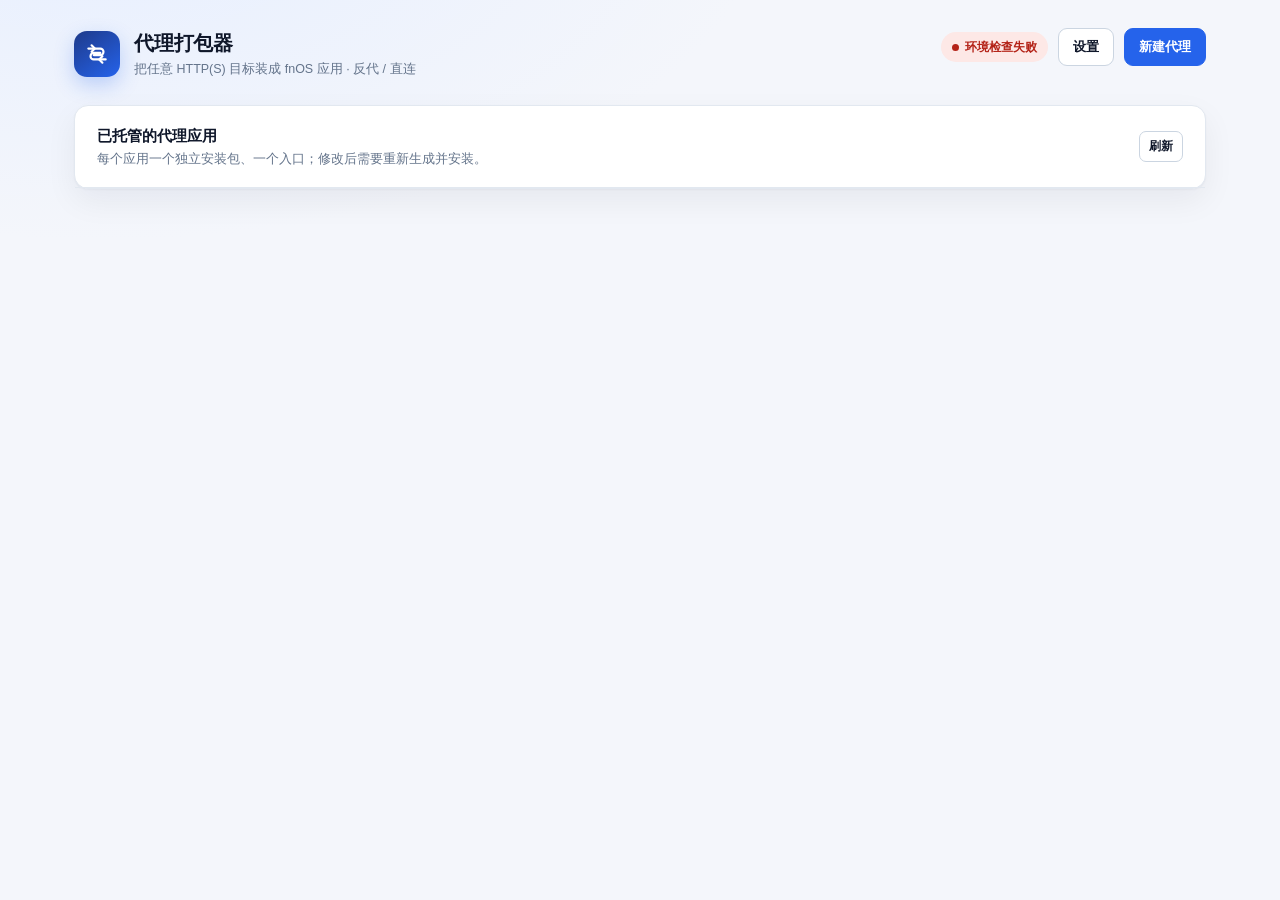
==== internal/manager/web/index.html @ 4d500174 "Add per-target icon upload to the manager" ====
<!doctype html>
<html lang="zh-CN">
<head>
<meta charset="utf-8">
<meta name="viewport" content="width=device-width, initial-scale=1">
<meta name="csrf-token" content="{{CSRF}}">
<title>代理打包器 · fnOS</title>
<link rel="stylesheet" href="style.css">
</head>
<body>
<div class="shell">
  <header class="topbar">
    <div class="brand">
      <div class="brand-mark" aria-hidden="true">
        <svg viewBox="0 0 24 24" fill="none" stroke="currentColor" stroke-width="2" stroke-linecap="round" stroke-linejoin="round"><path d="M4 7h11a3 3 0 0 1 0 6H9"/><path d="m7 4 3 3-3 3"/><path d="M20 17H9a3 3 0 0 1 0-6h6"/><path d="m17 14-3 3 3 3"/></svg>
      </div>
      <div>
        <h1>代理打包器</h1>
        <p>把任意 HTTP(S) 目标装成 fnOS 应用 · 反代 / 直连</p>
      </div>
    </div>
    <div class="top-actions">
      <span id="cliPill" class="pill neutral"><span class="dot"></span><span id="cliText">检查环境…</span></span>
      <button id="settingsBtn" class="btn" type="button">设置</button>
      <button id="newBtn" class="btn primary">新建代理</button>
    </div>
  </header>

  <section id="listView">
    <div id="netBanner" class="net-banner" style="display:none"></div>
    <div class="panel">
      <div class="panel-head">
        <div>
          <h2>已托管的代理应用</h2>
          <p>每个应用一个独立安装包、一个入口；修改后需要重新生成并安装。</p>
        </div>
        <button id="refreshBtn" class="btn sm" type="button">刷新</button>
      </div>
      <div id="listBody"></div>
    </div>
    <div id="unmanagedWrap" style="margin-top:18px"></div>
  </section>

  <section id="wizardView" style="display:none">
    <div class="wizard-head">
      <button id="wizardBackBtn" class="btn sm ghost" type="button">← 返回列表</button>
      <div>
        <h2 id="wizardTitle">新建代理</h2>
        <p id="wizardSub">填一个 ip:port，生成并安装一个独立的代理应用。</p>
      </div>
    </div>
    <div class="panel wizard">
      <aside class="steps" id="stepRail">
        <div class="step active" data-step="1"><span class="num">1</span><div><div class="label">目标</div><div class="hint">要代理的地址</div></div></div>
        <div class="step" data-step="2"><span class="num">2</span><div><div class="label">应用信息</div><div class="hint">名称与标识</div></div></div>
        <div class="step" data-step="3"><span class="num">3</span><div><div class="label">入口与高级</div><div class="hint">模式与访问</div></div></div>
        <div class="step" data-step="4"><span class="num">4</span><div><div class="label">确认与生成</div><div class="hint">打包并安装</div></div></div>
      </aside>
      <div class="wizard-body">
        <div id="wzStep1">
          <h2>先填目标地址</h2>
          <p class="lede">只接受 origin，例如 <span class="mono">http://192.168.1.10:8123</span>。不要带路径、查询串或片段。</p>
          <div class="field">
            <label for="target_url">目标地址</label>
            <div class="row">
              <input id="target_url" class="input mono" placeholder="http://192.168.1.10:8123" autocomplete="off" spellcheck="false">
              <button id="testBtn" class="btn" type="button">测试连通</button>
            </div>
            <div id="targetHelp" class="help">省略协议时按 http 处理；省略端口时按 80/443 处理。</div>
            <div id="targetError" class="error"></div>
            <div id="testResult"></div>
          </div>
        </div>

        <div id="wzStep2" style="display:none">
          <h2>给这个应用起个名字</h2>
          <p class="lede">显示名称出现在飞牛桌面；appname 是安装目录与入口 ID 的根，首次安装后不可更改。</p>
          <div class="grid-2">
            <div class="field">
              <label for="display_name">显示名称</label>
              <input id="display_name" class="input" maxlength="32" placeholder="家里的 Home Assistant">
              <div id="displayError" class="error"></div>
            </div>
            <div class="field">
              <label for="appname">应用标识 appname</label>
              <div class="row">
                <input id="appname" class="input mono" maxlength="32" placeholder="proxy.home.9f3a" autocomplete="off" spellcheck="false">
                <button id="checkNameBtn" class="btn" type="button">检查</button>
              </div>
              <div id="appnameMsg" class="help">3–32 位，字母或数字开头，可用 . _ -；前缀/后缀可在右上角“设置”里统一配置。</div>
            </div>
          </div>
          <div class="field">
            <label for="description">描述</label>
            <textarea id="description" class="textarea" rows="2" maxlength="120" placeholder="通过代理访问 http://192.168.1.10:8123"></textarea>
            <div id="descError" class="error"></div>
          </div>
          <div class="field">
            <label>应用图标</label>
            <div class="icon-row">
              <img id="iconPreview" class="icon-preview" alt="图标预览">
              <div class="icon-actions">
                <input id="iconFile" type="file" accept="image/png,image/jpeg" hidden>
                <button id="iconPick" class="btn sm" type="button">选择图片</button>
                <button id="iconReset" class="btn sm ghost" type="button">恢复默认</button>
                <div class="help">PNG/JPEG，建议正方形 256×256 以上，最大 2MB；保存时自动裁成 256 与 64 两档。</div>
                <div id="iconError" class="error"></div>
              </div>
            </div>
          </div>
          <details>
            <summary class="muted" style="cursor:pointer;font-size:12.5px">高级：版本号</summary>
            <div class="field" style="margin-top:12px;max-width:240px">
              <label for="version">版本</label>
              <input id="version" class="input mono" value="1.0.0">
              <div class="help">默认 1.0.0，不自动递增；同版本可重装。</div>
            </div>
          </details>
        </div>

        <div id="wzStep3" style="display:none">
          <h2>入口与访问方式</h2>
          <p class="lede">反代会把目标整站搬到飞牛入口下；直连只做一次 302，后续由浏览器直接访问目标。</p>
          <div class="field">
            <label>代理模式</label>
            <div class="mode-cards">
              <button class="mode-card sel" data-mode="reverse" type="button"><div class="t">反向代理 <span class="pill info" style="font-size:10px">推荐</span></div><div class="d">浏览器只和飞牛通信，目标不出网；支持 Basic Auth、目标拦截。</div></button>
              <button class="mode-card" data-mode="direct" type="button"><div class="t">直连跳转</div><div class="d">入口返回 302，浏览器直接访问目标；不经过 NAS 出站，不支持认证。</div></button>
            </div>
          </div>
          <div class="grid-2">
            <div class="field">
              <label for="entry_title">入口标题</label>
              <input id="entry_title" class="input" maxlength="32" placeholder="默认同显示名称">
            </div>
            <div class="field">
              <label for="install_volume">安装卷</label>
              <select id="install_volume" class="select"></select>
            </div>
          </div>
          <div class="grid-2">
            <div class="field">
              <label for="ui_type">打开方式</label>
              <select id="ui_type" class="select">
                <option value="url">新标签页 / 外部浏览器</option>
                <option value="iframe">桌面窗口内嵌</option>
              </select>
              <div class="help">反代入口是独立 origin；内嵌可能受目标站 CSP/X-Frame-Options 限制。</div>
            </div>
            <div class="field">
              <label>可见性</label>
              <label class="check"><input id="all_users" type="checkbox"><span><span class="t">所有用户可见</span><span class="d">只控制桌面图标，不是鉴权。</span></span></label>
            </div>
          </div>
          <div class="field" id="reverseOnly1">
            <label>连接与访问控制</label>
            <div class="grid-2">
              <label class="check"><input id="skip_tls_verify" type="checkbox"><span><span class="t">跳过 HTTPS 证书校验</span><span class="d">只对自签目标有效。</span></span></label>
              <label class="check"><input id="allow_loopback" type="checkbox"><span><span class="t">允许本机目标</span><span class="d">仅放行 127.0.0.1 / ::1，仍拒绝管理端口。</span></span></label>
            </div>
          </div>
          <div class="field" id="reverseOnly2">
            <label class="check" style="margin-bottom:10px"><input id="auth_on" type="checkbox"><span><span class="t">启用 HTTP Basic Auth</span><span class="d">仅反代模式；口令只存 bcrypt 哈希。</span></span></label>
            <div id="authFields" class="grid-2" style="display:none">
              <input id="auth_user" class="input" placeholder="用户名" autocomplete="off">
              <input id="auth_pass" class="input" type="password" placeholder="口令（8–72 字节，留空表示不改）" autocomplete="new-password">
            </div>
          </div>
          <label class="check"><input id="no_display" type="checkbox"><span><span class="t">不在桌面显示</span><span class="d">仍可通过入口 URL 访问。</span></span></label>
        </div>

        <div id="wzStep4" style="display:none">
          <h2>确认并生成</h2>
          <p class="lede">生成后会调用应用中心安装；升级会先卸载旧版本，失败时尽量回滚到上一版。</p>
          <dl class="summary" id="summary"></dl>
          <div id="applyBox" style="display:none">
            <div class="progress">
              <div class="progress-steps" id="progressSteps">
                <div class="pstep" data-p="validate"><span class="ic">1</span><span>校验配置</span></div>
                <div class="pstep" data-p="build"><span class="ic">2</span><span>生成安装包</span></div>
                <div class="pstep" data-p="install"><span class="ic">3</span><span>安装到应用中心</span></div>
                <div class="pstep" data-p="start"><span class="ic">4</span><span>启动并等待 running</span></div>
                <div class="pstep" data-p="done"><span class="ic">5</span><span>完成</span></div>
              </div>
            </div>
            <div id="applyAlert"></div>
            <div id="applyLinks" style="margin-top:12px"></div>
          </div>
        </div>

        <div class="wizard-foot">
          <button id="backBtn" class="btn" type="button" style="visibility:hidden">上一步</button>
          <div style="display:flex;gap:8px">
            <button id="cancelBtn" class="btn ghost" type="button">取消</button>
            <button id="nextBtn" class="btn primary" type="button">下一步</button>
          </div>
        </div>
      </div>
    </div>
  </section>
</div>
<div id="modalRoot"></div>
<div id="toastWrap" class="toast-wrap"></div>
<script src="app.js"></script>
</body>
</html>
---- internal/manager/web/style.css ----
:root {
  --bg: #f4f6fb;
  --surface: #ffffff;
  --surface-2: #f8fafc;
  --line: #e2e8f0;
  --line-strong: #cbd5e1;
  --text: #0f172a;
  --muted: #64748b;
  --faint: #94a3b8;
  --brand: #1e3a8a;
  --brand-2: #2563eb;
  --brand-soft: #e8efff;
  --ok: #0f766e;
  --ok-soft: #d9f5ef;
  --warn: #a16207;
  --warn-soft: #fdf3d8;
  --bad: #b42318;
  --bad-soft: #fde8e6;
  --info: #1d4ed8;
  --radius: 14px;
  --shadow: 0 1px 2px rgba(15, 23, 42, .04), 0 12px 32px rgba(15, 23, 42, .06);
}

* { box-sizing: border-box; }
html, body { margin: 0; padding: 0; }
body {
  font-family: -apple-system, BlinkMacSystemFont, "Segoe UI", "PingFang SC", "Hiragino Sans GB", "Microsoft YaHei", sans-serif;
  background: radial-gradient(1200px 600px at 8% -10%, #e7efff 0%, transparent 55%), var(--bg);
  color: var(--text);
  font-size: 14px;
  line-height: 1.55;
  min-height: 100vh;
}
a { color: var(--brand-2); text-decoration: none; }
a:hover { text-decoration: underline; }
button, input, select, textarea { font: inherit; color: inherit; }
button { cursor: pointer; }
code, .mono { font-family: ui-monospace, SFMono-Regular, Menlo, Consolas, monospace; }

.shell { max-width: 1180px; margin: 0 auto; padding: 28px 24px 64px; }
.topbar { display: flex; align-items: flex-start; justify-content: space-between; gap: 20px; margin-bottom: 26px; }
.brand { display: flex; gap: 14px; align-items: center; }
.brand-mark {
  width: 46px; height: 46px; border-radius: 13px;
  background: linear-gradient(145deg, #1e3a8a, #2563eb);
  color: #fff; display: grid; place-items: center;
  box-shadow: 0 8px 20px rgba(37, 99, 235, .25);
}
.brand-mark svg { width: 26px; height: 26px; }
.brand h1 { font-size: 20px; margin: 0; letter-spacing: -.01em; }
.brand p { margin: 1px 0 0; color: var(--muted); font-size: 12.5px; }
.top-actions { display: flex; align-items: center; gap: 10px; }

.pill { display: inline-flex; align-items: center; gap: 6px; padding: 5px 10px; border-radius: 999px; font-size: 12px; font-weight: 600; border: 1px solid transparent; white-space: nowrap; }
.pill .dot { width: 7px; height: 7px; border-radius: 50%; background: currentColor; }
.pill.ok { color: var(--ok); background: var(--ok-soft); }
.pill.warn { color: var(--warn); background: var(--warn-soft); }
.pill.bad { color: var(--bad); background: var(--bad-soft); }
.pill.neutral { color: var(--muted); background: #eef2f7; }
.pill.info { color: var(--info); background: var(--brand-soft); }

.net-banner { margin-bottom: 14px; padding: 11px 14px; border-radius: 11px; border: 1px solid #f0d58a; background: var(--warn-soft); color: #7a4d05; font-size: 13px; }
.wizard-head { display: flex; align-items: flex-start; gap: 16px; margin-bottom: 16px; }
.wizard-head .btn { flex: 0 0 auto; }
.wizard-head h2 { margin: 0; font-size: 19px; letter-spacing: -.01em; }
.wizard-head p { margin: 2px 0 0; color: var(--muted); font-size: 12.5px; }
.entry-link { color: var(--brand-2); }

.panel { background: var(--surface); border: 1px solid var(--line); border-radius: var(--radius); box-shadow: var(--shadow); }
.panel-pad { padding: 22px; }
.panel-head { display: flex; align-items: center; justify-content: space-between; gap: 16px; padding: 18px 22px; border-bottom: 1px solid var(--line); }
.panel-head h2 { margin: 0; font-size: 15px; }
.panel-head p { margin: 2px 0 0; color: var(--muted); font-size: 12.5px; }

.btn { display: inline-flex; align-items: center; justify-content: center; gap: 7px; border: 1px solid var(--line-strong); background: var(--surface); color: var(--text); padding: 8px 14px; border-radius: 9px; font-weight: 600; font-size: 13px; transition: .15s ease; }
.btn:hover { border-color: #94a3b8; background: var(--surface-2); }
.btn:disabled { opacity: .5; cursor: not-allowed; }
.btn.primary { background: var(--brand-2); border-color: var(--brand-2); color: #fff; }
.btn.primary:hover { background: #1d4ed8; border-color: #1d4ed8; }
.btn.ghost { border-color: transparent; background: transparent; color: var(--brand-2); }
.btn.ghost:hover { background: var(--brand-soft); }
.btn.danger { color: var(--bad); border-color: #f1c7c3; }
.btn.danger:hover { background: var(--bad-soft); }
.btn.sm { padding: 5px 9px; font-size: 12px; border-radius: 7px; }
.btn svg { width: 15px; height: 15px; }

.empty { padding: 56px 24px; text-align: center; color: var(--muted); }
.empty .big { font-size: 15px; color: var(--text); font-weight: 600; margin-bottom: 6px; }

table { width: 100%; border-collapse: collapse; }
th, td { text-align: left; padding: 12px 14px; border-bottom: 1px solid var(--line); vertical-align: middle; }
th { color: var(--muted); font-size: 11.5px; font-weight: 700; letter-spacing: .04em; text-transform: uppercase; background: var(--surface-2); }
tbody tr:last-child td { border-bottom: 0; }
tbody tr:hover { background: #fbfdff; }
.app-cell .name { font-weight: 650; }
.app-cell .id { color: var(--muted); font-size: 12px; margin-top: 1px; }
.target-cell { max-width: 260px; }
.target-cell .mono { font-size: 12.5px; word-break: break-all; }
.row-actions { display: flex; gap: 4px; flex-wrap: wrap; justify-content: flex-end; }
.muted { color: var(--muted); }
.faint { color: var(--faint); }
.nowrap { white-space: nowrap; }

.wizard { display: grid; grid-template-columns: 250px 1fr; min-height: 560px; }
.steps { border-right: 1px solid var(--line); padding: 20px 14px; background: var(--surface-2); border-radius: var(--radius) 0 0 var(--radius); }
.step { display: flex; gap: 11px; padding: 11px 10px; border-radius: 10px; color: var(--muted); }
.step + .step { margin-top: 2px; }
.step .num { width: 25px; height: 25px; border-radius: 50%; display: grid; place-items: center; border: 1px solid var(--line-strong); font-size: 12px; font-weight: 700; background: var(--surface); flex: 0 0 auto; }
.step .label { font-weight: 600; font-size: 13px; }
.step .hint { font-size: 11.5px; color: var(--faint); margin-top: 1px; }
.step.active { background: var(--brand-soft); color: var(--brand); }
.step.active .num { background: var(--brand-2); color: #fff; border-color: var(--brand-2); }
.step.done .num { background: var(--ok-soft); color: var(--ok); border-color: #b6e5dd; }
.wizard-body { padding: 26px 30px; display: flex; flex-direction: column; }
.wizard-body h2 { margin: 0 0 4px; font-size: 18px; letter-spacing: -.01em; }
.wizard-body .lede { color: var(--muted); margin: 0 0 22px; }
.wizard-foot { margin-top: auto; padding-top: 22px; display: flex; align-items: center; justify-content: space-between; gap: 12px; border-top: 1px solid var(--line); }

.field { margin-bottom: 17px; }
.field label { display: block; font-weight: 600; font-size: 12.5px; margin-bottom: 6px; }
.field .help { color: var(--muted); font-size: 12px; margin-top: 5px; }
.field .error { color: var(--bad); font-size: 12px; margin-top: 5px; min-height: 0; }
.input, .select, .textarea {
  width: 100%; border: 1px solid var(--line-strong); border-radius: 9px;
  background: var(--surface); padding: 9px 11px; outline: none; transition: .15s;
}
.input:focus, .select:focus, .textarea:focus { border-color: var(--brand-2); box-shadow: 0 0 0 3px rgba(37, 99, 235, .12); }
.input.invalid { border-color: var(--bad); }
.input:disabled { background: #f1f5f9; color: var(--muted); }
.row { display: flex; gap: 10px; align-items: stretch; }
.row > .input { flex: 1; }
.grid-2 { display: grid; grid-template-columns: 1fr 1fr; gap: 0 18px; }
.check { display: flex; align-items: flex-start; gap: 9px; padding: 10px 12px; border: 1px solid var(--line); border-radius: 10px; background: var(--surface); }
.check input { margin-top: 2px; }
.check .t { font-weight: 600; font-size: 13px; }
.check .d { color: var(--muted); font-size: 12px; }

.icon-row { display: flex; gap: 14px; align-items: flex-start; }
.icon-preview { width: 64px; height: 64px; border-radius: 14px; border: 1px solid var(--line-strong); object-fit: cover; background: var(--surface-2); flex: 0 0 auto; }
.icon-actions { display: flex; flex-direction: column; align-items: flex-start; gap: 6px; }
.icon-actions .btn + .btn { margin-left: 0; }
.icon-actions .help { margin-top: 0; }

.mode-cards { display: grid; grid-template-columns: 1fr 1fr; gap: 12px; }
.mode-card { text-align: left; border: 1px solid var(--line-strong); background: var(--surface); border-radius: 11px; padding: 13px 14px; }
.mode-card .t { font-weight: 700; display: flex; align-items: center; gap: 7px; }
.mode-card .d { color: var(--muted); font-size: 12px; margin-top: 4px; }
.mode-card.sel { border-color: var(--brand-2); background: var(--brand-soft); box-shadow: 0 0 0 1px var(--brand-2) inset; }
.mode-card.sel .t { color: var(--brand); }

.summary { display: grid; grid-template-columns: 150px 1fr; gap: 9px 16px; border: 1px solid var(--line); border-radius: 12px; padding: 16px 18px; background: var(--surface-2); }
.summary dt { color: var(--muted); font-size: 12.5px; }
.summary dd { margin: 0; font-size: 13px; word-break: break-all; }

.progress { margin-top: 18px; border: 1px solid var(--line); border-radius: 12px; padding: 14px 16px; }
.progress-steps { display: grid; gap: 8px; }
.pstep { display: flex; align-items: center; gap: 9px; color: var(--faint); font-size: 13px; }
.pstep .ic { width: 18px; height: 18px; border-radius: 50%; border: 1px solid var(--line-strong); display: grid; place-items: center; font-size: 10px; }
.pstep.active { color: var(--brand); font-weight: 600; }
.pstep.active .ic { border-color: var(--brand-2); background: var(--brand-2); color: #fff; }
.pstep.done { color: var(--ok); }
.pstep.done .ic { border-color: #b6e5dd; background: var(--ok-soft); color: var(--ok); }
.pstep.fail { color: var(--bad); }
.pstep.fail .ic { border-color: #f1c7c3; background: var(--bad-soft); color: var(--bad); }
.alert { border-radius: 10px; padding: 11px 13px; font-size: 13px; margin-top: 12px; }
.alert.err { background: var(--bad-soft); color: #7a1a13; border: 1px solid #f1c7c3; }
.alert.ok { background: var(--ok-soft); color: #0b4f49; border: 1px solid #b6e5dd; }
.alert.info { background: var(--brand-soft); color: #1e3a8a; border: 1px solid #c7d7ff; }
.alert.warn { background: var(--warn-soft); color: #7a4d05; border: 1px solid #f0d58a; }

.modal-back { position: fixed; inset: 0; background: rgba(15, 23, 42, .45); display: grid; place-items: center; padding: 24px; z-index: 50; }
.modal { background: var(--surface); border-radius: 15px; width: min(720px, 100%); max-height: 86vh; overflow: auto; box-shadow: 0 24px 64px rgba(15, 23, 42, .25); }
.modal-head { display: flex; align-items: center; justify-content: space-between; padding: 16px 20px; border-bottom: 1px solid var(--line); position: sticky; top: 0; background: var(--surface); }
.modal-head h3 { margin: 0; font-size: 15px; }
.modal-body { padding: 18px 20px; }
.modal-foot { padding: 14px 20px; border-top: 1px solid var(--line); display: flex; justify-content: flex-end; gap: 8px; }
pre.log { margin: 0; background: #0b1220; color: #cbd5e1; padding: 14px; border-radius: 10px; font-size: 12px; line-height: 1.55; max-height: 50vh; overflow: auto; white-space: pre-wrap; word-break: break-all; }

.toast-wrap { position: fixed; right: 20px; bottom: 20px; display: grid; gap: 8px; z-index: 100; }
.toast { background: #0f172a; color: #fff; padding: 10px 14px; border-radius: 9px; font-size: 13px; box-shadow: 0 10px 28px rgba(15, 23, 42, .3); animation: pop .18s ease; max-width: 360px; }
.toast.err { background: #7a1a13; }
@keyframes pop { from { opacity: 0; transform: translateY(6px); } }

.spin { width: 14px; height: 14px; border: 2px solid currentColor; border-right-color: transparent; border-radius: 50%; animation: sp .7s linear infinite; display: inline-block; }
@keyframes sp { to { transform: rotate(360deg); } }

@media (max-width: 860px) {
  .wizard { grid-template-columns: 1fr; }
  .steps { display: flex; overflow-x: auto; border-right: 0; border-bottom: 1px solid var(--line); border-radius: var(--radius) var(--radius) 0 0; padding: 10px; }
  .step { min-width: 150px; }
  .grid-2, .mode-cards { grid-template-columns: 1fr; }
  .shell { padding: 18px 14px 48px; }
  .topbar { flex-direction: column; }
  table { display: block; overflow-x: auto; }
}
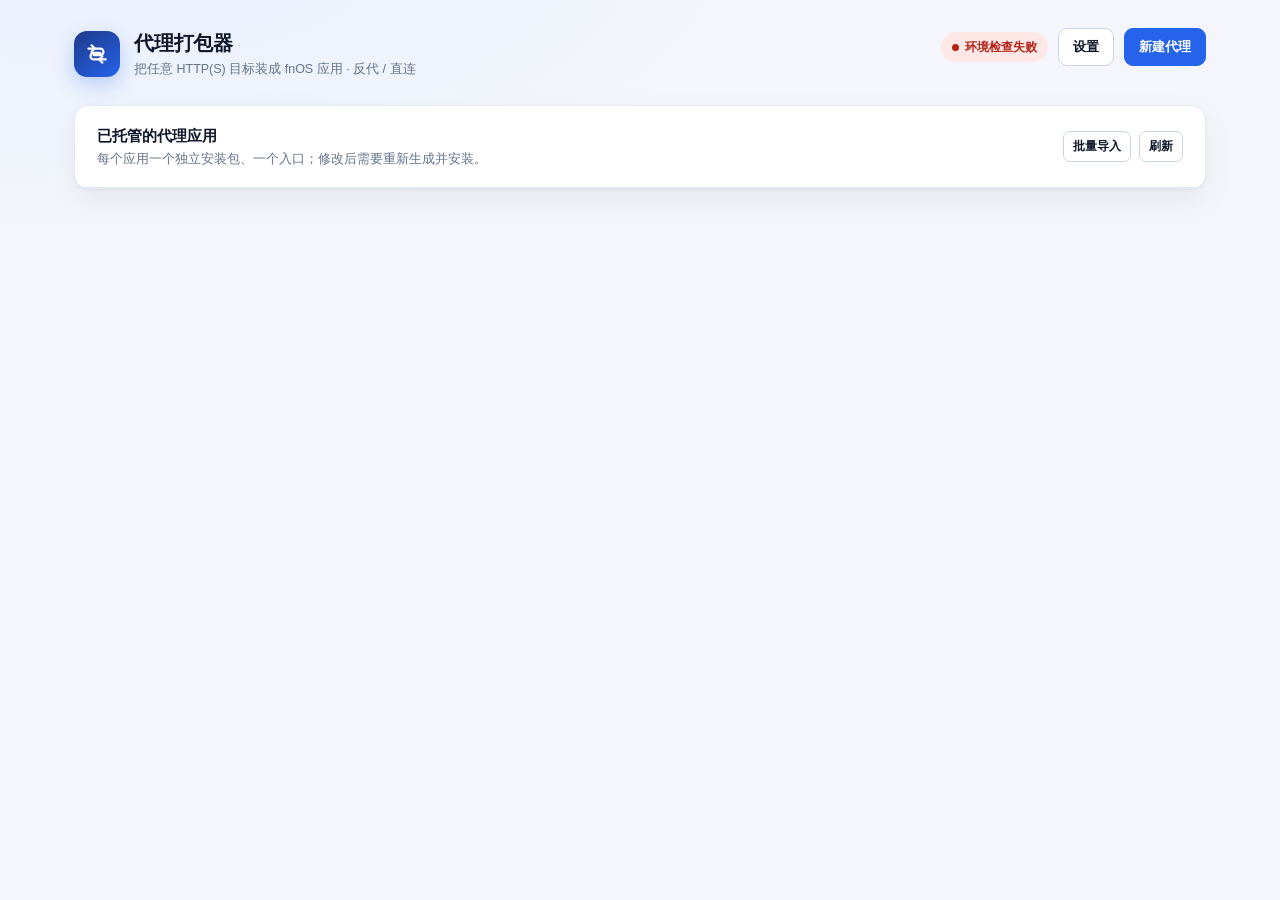
==== commit c134c78e: "Add bulk import of targets with preview and batch install" ====
--- a/internal/manager/web/index.html
+++ b/internal/manager/web/index.html
@@ -34,7 +34,10 @@
           <h2>已托管的代理应用</h2>
           <p>每个应用一个独立安装包、一个入口；修改后需要重新生成并安装。</p>
         </div>
-        <button id="refreshBtn" class="btn sm" type="button">刷新</button>
+        <div style="display:flex;gap:8px">
+          <button id="importBtn" class="btn sm" type="button">批量导入</button>
+          <button id="refreshBtn" class="btn sm" type="button">刷新</button>
+        </div>
       </div>
       <div id="listBody"></div>
     </div>
@@ -67,6 +70,7 @@
               <button id="testBtn" class="btn" type="button">测试连通</button>
             </div>
             <div id="targetHelp" class="help">省略协议时按 http 处理；省略端口时按 80/443 处理。</div>
+            <div id="targetNote" class="alert info" style="display:none"></div>
             <div id="targetError" class="error"></div>
             <div id="testResult"></div>
           </div>
@@ -100,10 +104,12 @@
             <div class="icon-row">
               <img id="iconPreview" class="icon-preview" alt="图标预览">
               <div class="icon-actions">
-                <input id="iconFile" type="file" accept="image/png,image/jpeg" hidden>
+                <input id="iconFile" type="file" accept="image/png,image/jpeg,image/webp,image/bmp,image/gif,image/x-icon,image/vnd.microsoft.icon,.ico,.webp,.bmp" hidden>
                 <button id="iconPick" class="btn sm" type="button">选择图片</button>
+                <button id="iconFetch" class="btn sm" type="button">从站点获取</button>
+                <button id="iconLibrary" class="btn sm" type="button">从图标库获取</button>
                 <button id="iconReset" class="btn sm ghost" type="button">恢复默认</button>
-                <div class="help">PNG/JPEG，建议正方形 256×256 以上，最大 2MB；保存时自动裁成 256 与 64 两档。</div>
+                <div class="help">PNG/JPEG/WebP/BMP/GIF/ICO，统一转成 PNG；建议正方形 256×256 以上，最大 2MB。“从站点获取”会先读目标的 web app manifest 图标，再读页面图标声明，最后回退 /favicon.ico；站点图标太小时可试“从图标库获取”（按显示名称查 dashboard-icons）。保存时自动裁成 256 与 64 两档。</div>
                 <div id="iconError" class="error"></div>
               </div>
             </div>
@@ -157,6 +163,11 @@
             <div class="grid-2">
               <label class="check"><input id="skip_tls_verify" type="checkbox"><span><span class="t">跳过 HTTPS 证书校验</span><span class="d">只对自签目标有效。</span></span></label>
               <label class="check"><input id="allow_loopback" type="checkbox"><span><span class="t">允许本机目标</span><span class="d">仅放行 127.0.0.1 / ::1，仍拒绝管理端口。</span></span></label>
+            </div>
+            <div class="field" style="margin-top:12px">
+              <label for="dns_server">DNS 服务器</label>
+              <input id="dns_server" class="input mono" placeholder="留空用系统 DNS，例如 223.5.5.5">
+              <div class="help">目标域名由这一台解析器查询；只在反代模式生效。系统 DNS 不可用时填一个可达的 IP。</div>
             </div>
           </div>
           <div class="field" id="reverseOnly2">
@@ -203,4 +214,4 @@
 <div id="toastWrap" class="toast-wrap"></div>
 <script src="app.js"></script>
 </body>
-</html>
+</html>
--- a/internal/manager/web/style.css
+++ b/internal/manager/web/style.css
@@ -111,6 +111,7 @@
 .step.active { background: var(--brand-soft); color: var(--brand); }
 .step.active .num { background: var(--brand-2); color: #fff; border-color: var(--brand-2); }
 .step.done .num { background: var(--ok-soft); color: var(--ok); border-color: #b6e5dd; }
+.step.done, .step.active { cursor: pointer; }
 .wizard-body { padding: 26px 30px; display: flex; flex-direction: column; }
 .wizard-body h2 { margin: 0 0 4px; font-size: 18px; letter-spacing: -.01em; }
 .wizard-body .lede { color: var(--muted); margin: 0 0 22px; }
@@ -167,6 +168,7 @@
 .alert.ok { background: var(--ok-soft); color: #0b4f49; border: 1px solid #b6e5dd; }
 .alert.info { background: var(--brand-soft); color: #1e3a8a; border: 1px solid #c7d7ff; }
 .alert.warn { background: var(--warn-soft); color: #7a4d05; border: 1px solid #f0d58a; }
+.alert .detail { margin-top: 6px; font-size: 12px; opacity: .78; word-break: break-all; }
 
 .modal-back { position: fixed; inset: 0; background: rgba(15, 23, 42, .45); display: grid; place-items: center; padding: 24px; z-index: 50; }
 .modal { background: var(--surface); border-radius: 15px; width: min(720px, 100%); max-height: 86vh; overflow: auto; box-shadow: 0 24px 64px rgba(15, 23, 42, .25); }
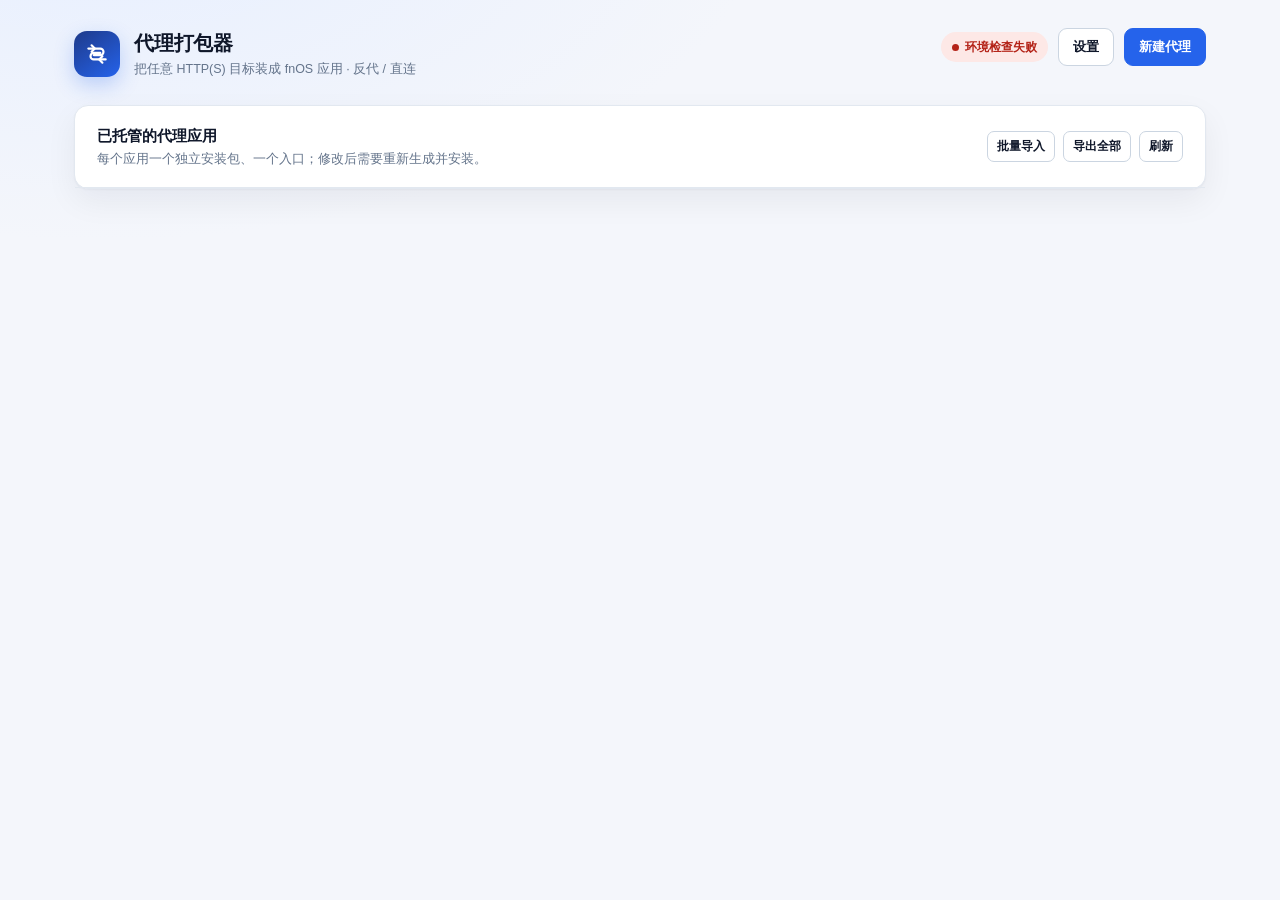
==== commit acebd36f: "Add target export and icon paths on import" ====
--- a/internal/manager/web/index.html
+++ b/internal/manager/web/index.html
@@ -36,6 +36,7 @@
         </div>
         <div style="display:flex;gap:8px">
           <button id="importBtn" class="btn sm" type="button">批量导入</button>
+          <a id="exportBtn" class="btn sm" href="#">导出全部</a>
           <button id="refreshBtn" class="btn sm" type="button">刷新</button>
         </div>
       </div>
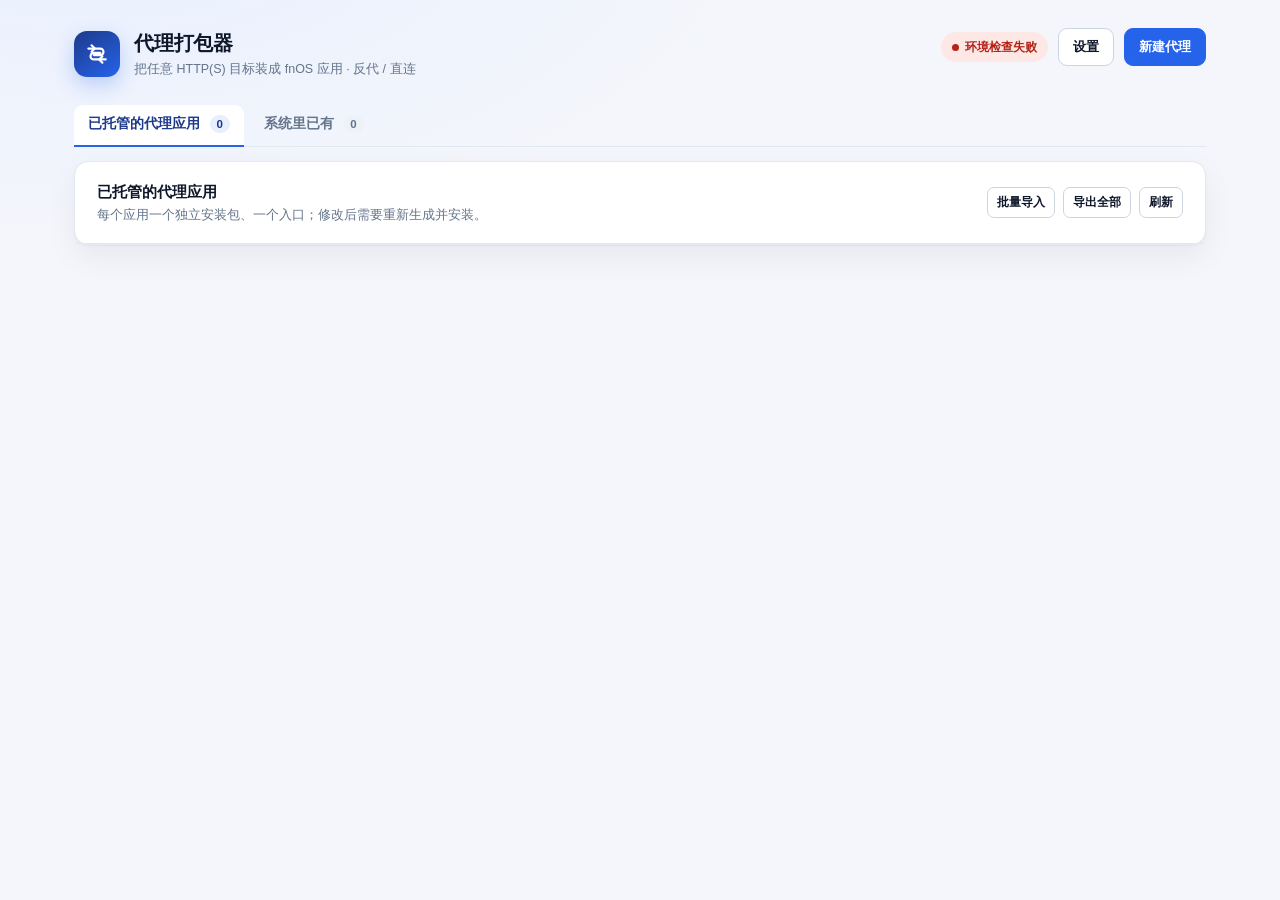
==== commit 727c18a1: "Split the manager list into tabs, add icons, multi-select, and mobile cards" ====
--- a/internal/manager/web/index.html
+++ b/internal/manager/web/index.html
@@ -28,21 +28,40 @@
 
   <section id="listView">
     <div id="netBanner" class="net-banner" style="display:none"></div>
-    <div class="panel">
-      <div class="panel-head">
-        <div>
-          <h2>已托管的代理应用</h2>
-          <p>每个应用一个独立安装包、一个入口；修改后需要重新生成并安装。</p>
-        </div>
-        <div style="display:flex;gap:8px">
-          <button id="importBtn" class="btn sm" type="button">批量导入</button>
-          <a id="exportBtn" class="btn sm" href="#">导出全部</a>
-          <button id="refreshBtn" class="btn sm" type="button">刷新</button>
-        </div>
-      </div>
-      <div id="listBody"></div>
-    </div>
-    <div id="unmanagedWrap" style="margin-top:18px"></div>
+    <div class="tabs" id="listTabs">
+      <button class="tab active" data-ltab="managed" type="button">已托管的代理应用 <span class="count" id="managedCount">0</span></button>
+      <button class="tab" data-ltab="unmanaged" type="button">系统里已有 <span class="count" id="unmanagedCount">0</span></button>
+    </div>
+
+    <div id="tabManaged">
+      <div class="panel">
+        <div class="panel-head">
+          <div>
+            <h2>已托管的代理应用</h2>
+            <p>每个应用一个独立安装包、一个入口；修改后需要重新生成并安装。</p>
+          </div>
+          <div class="head-actions">
+            <button id="importBtn" class="btn sm" type="button">批量导入</button>
+            <a id="exportBtn" class="btn sm" href="#">导出全部</a>
+            <button id="refreshBtn" class="btn sm" type="button">刷新</button>
+          </div>
+        </div>
+        <div id="selectionBar" class="selection-bar" style="display:none"></div>
+        <div id="listBody"></div>
+      </div>
+    </div>
+
+    <div id="tabUnmanaged" style="display:none">
+      <div class="panel">
+        <div class="panel-head">
+          <div>
+            <h2>系统里已有、但不在托管台的应用</h2>
+            <p>只读展示，带它们的真实图标；要接管请用相同 appname 新建，或先在应用中心卸载。</p>
+          </div>
+        </div>
+        <div id="unmanagedBody"></div>
+      </div>
+    </div>
   </section>
 
   <section id="wizardView" style="display:none">
--- a/internal/manager/web/style.css
+++ b/internal/manager/web/style.css
@@ -186,6 +186,27 @@
 .spin { width: 14px; height: 14px; border: 2px solid currentColor; border-right-color: transparent; border-radius: 50%; animation: sp .7s linear infinite; display: inline-block; }
 @keyframes sp { to { transform: rotate(360deg); } }
 
+.tabs { display: flex; gap: 6px; margin: 0 0 14px; border-bottom: 1px solid var(--line); }
+.tab { border: 0; background: transparent; padding: 9px 14px 10px; border-radius: 9px 9px 0 0; color: var(--muted); font-weight: 600; font-size: 13.5px; border-bottom: 2px solid transparent; margin-bottom: -1px; }
+.tab:hover { color: var(--text); background: var(--surface-2); }
+.tab.active { color: var(--brand); border-bottom-color: var(--brand-2); background: var(--surface); }
+.tab .count { display: inline-block; min-width: 20px; padding: 0 6px; margin-left: 6px; border-radius: 999px; background: #eef2f7; color: var(--muted); font-size: 11.5px; font-weight: 700; text-align: center; line-height: 18px; }
+.tab.active .count { background: var(--brand-soft); color: var(--brand); }
+
+.head-actions { display: flex; gap: 8px; flex-wrap: wrap; justify-content: flex-end; }
+.table-wrap { width: 100%; }
+.app-main { display: flex; align-items: center; gap: 11px; min-width: 0; }
+.app-ico { width: 34px; height: 34px; border-radius: 9px; object-fit: cover; background: var(--surface-2); border: 1px solid var(--line); flex: 0 0 auto; }
+.app-main .name { font-weight: 650; }
+.app-main .id { color: var(--muted); font-size: 12px; margin-top: 1px; }
+.sel-col, .sel-cell { width: 34px; padding-right: 0; }
+.sel-col input, .sel-cell input { width: 15px; height: 15px; accent-color: var(--brand-2); cursor: pointer; }
+tbody tr.row-selected { background: #f5f8ff; }
+tbody tr.row-selected:hover { background: #eef4ff; }
+.selection-bar { display: flex; align-items: center; justify-content: space-between; gap: 12px; flex-wrap: wrap; margin: 0; padding: 10px 22px; background: var(--brand-soft); border-bottom: 1px solid #c7d7ff; }
+.selection-bar .sel-info { font-size: 13px; color: var(--brand); }
+.selection-bar .sel-actions { display: flex; gap: 8px; flex-wrap: wrap; }
+
 @media (max-width: 860px) {
   .wizard { grid-template-columns: 1fr; }
   .steps { display: flex; overflow-x: auto; border-right: 0; border-bottom: 1px solid var(--line); border-radius: var(--radius) var(--radius) 0 0; padding: 10px; }
@@ -193,5 +214,46 @@
   .grid-2, .mode-cards { grid-template-columns: 1fr; }
   .shell { padding: 18px 14px 48px; }
   .topbar { flex-direction: column; }
-  table { display: block; overflow-x: auto; }
-}
+  .panel-head { flex-direction: column; align-items: flex-start; }
+  .head-actions { justify-content: flex-start; }
+  .tabs { overflow-x: auto; }
+  .tab { white-space: nowrap; }
+}
+
+/* Small screens: turn each row into a stacked card so nothing scrolls
+   sideways. Values keep their column name via data-label. */
+@media (max-width: 760px) {
+  .shell { padding: 14px 12px 48px; }
+  .table-wrap { overflow: visible; }
+  table { display: block; }
+  thead { display: none; }
+  tbody, tr, td { display: block; width: 100%; }
+  tbody tr {
+    position: relative;
+    border: 1px solid var(--line);
+    border-radius: 12px;
+    margin: 10px;
+    padding: 8px 4px;
+    background: var(--surface);
+  }
+  tbody tr:hover { background: var(--surface); }
+  tbody tr.row-selected { background: #f5f8ff; border-color: #c7d7ff; }
+  td { border: 0; padding: 6px 12px; display: flex; gap: 10px; align-items: flex-start; }
+  td::before {
+    content: attr(data-label);
+    flex: 0 0 58px;
+    color: var(--muted);
+    font-size: 11.5px;
+    letter-spacing: .03em;
+    padding-top: 2px;
+  }
+  td.app-cell::before, td.sel-cell::before { content: none; }
+  td.app-cell { padding-right: 44px; }
+  td.sel-cell { position: absolute; top: 14px; right: 10px; width: auto; padding: 0; }
+  td.sel-cell input { width: 17px; height: 17px; }
+  .app-ico { width: 38px; height: 38px; }
+  .row-actions { justify-content: flex-start; }
+  .row-actions .btn { padding: 6px 10px; }
+  .selection-bar { padding: 10px 14px; }
+  .selection-bar .sel-actions { width: 100%; }
+}
